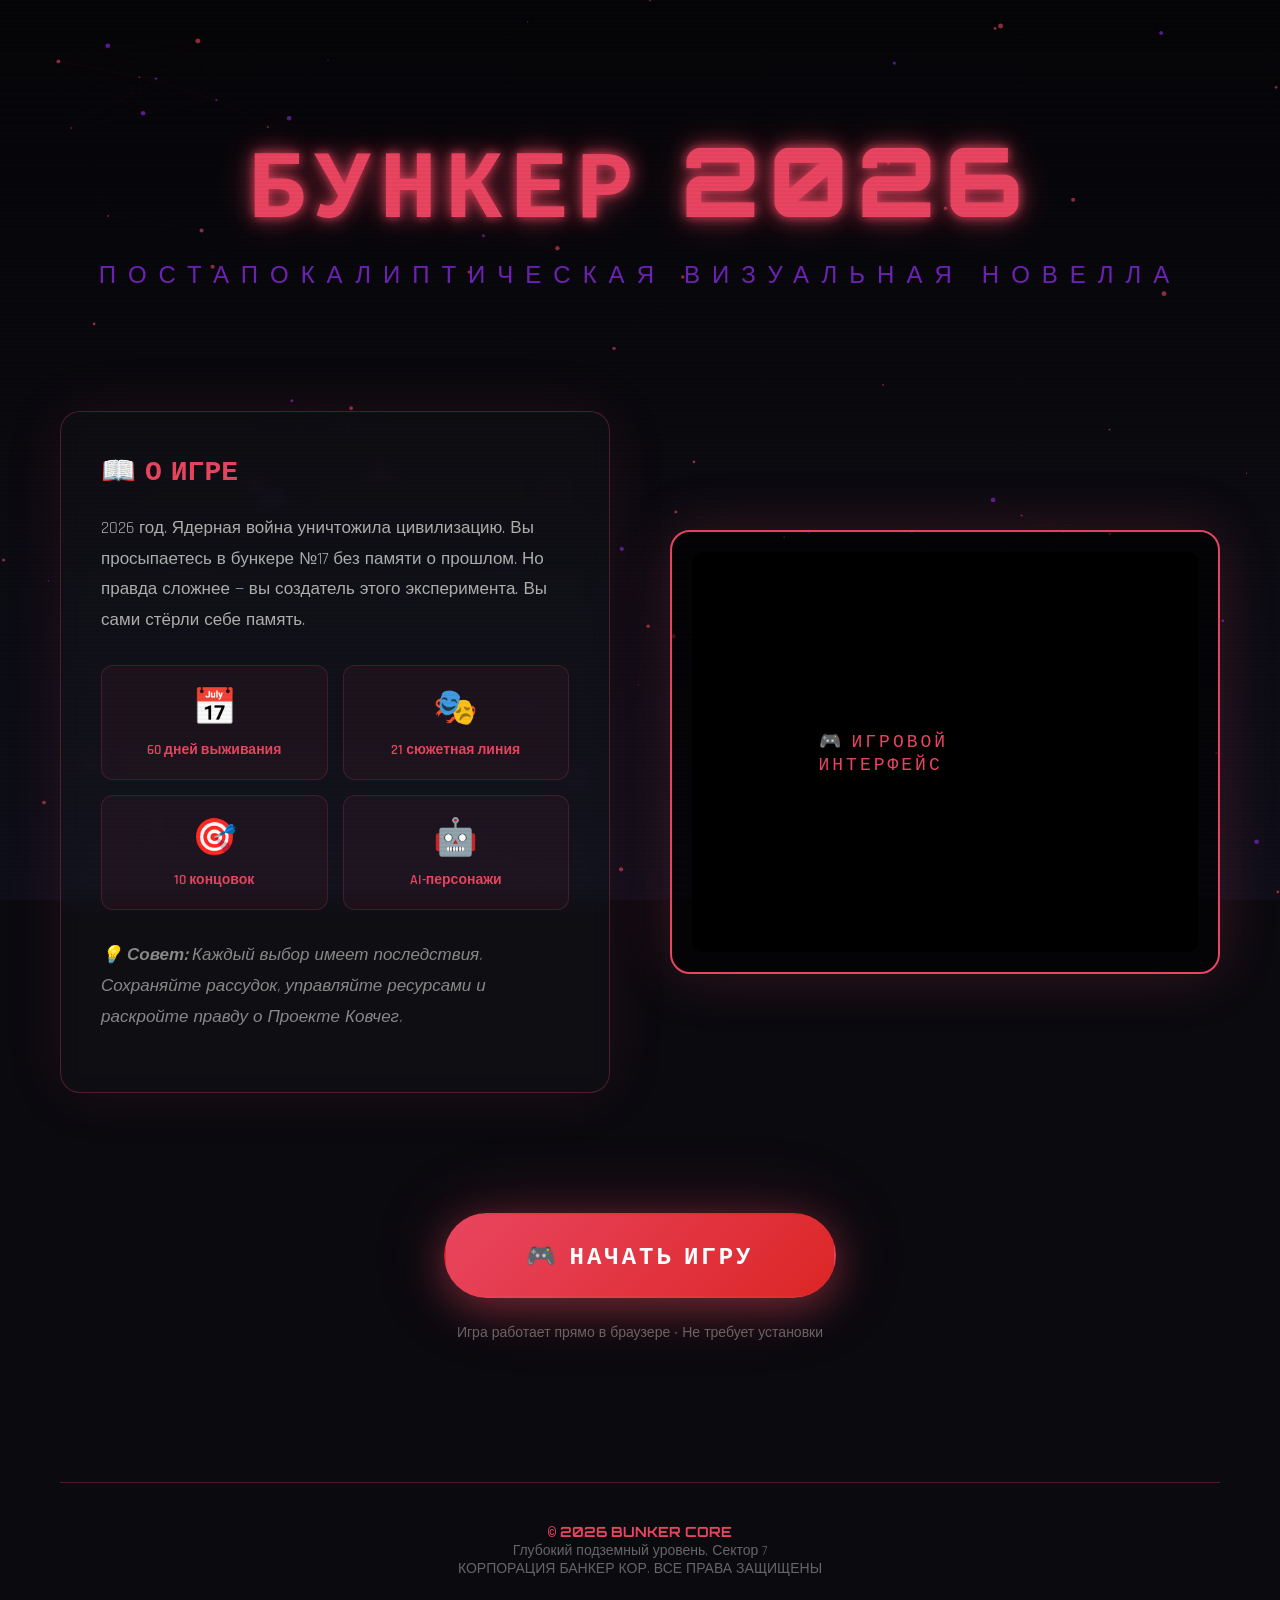
==== site.html @ 4c9a4326 "Add files via upload" ====
<!DOCTYPE html>
<html lang="ru">
<head>
    <meta charset="UTF-8">
    <meta name="viewport" content="width=device-width, initial-scale=1.0">
    <title>БУНКЕР 2026 — Постапокалиптическая визуальная новелла</title>
    <style>
        @import url('https://fonts.googleapis.com/css2?family=Orbitron:wght@400;700;900&family=Rajdhani:wght@300;500;700&display=swap');
        
        * {
            margin: 0;
            padding: 0;
            box-sizing: border-box;
        }

        :root {
            --neon-red: #e94560;
            --neon-purple: #8a2be2;
            --dark-bg: #0a0a0f;
            --darker: #050508;
        }

        body {
            font-family: 'Rajdhani', sans-serif;
            background: var(--dark-bg);
            color: #e0e0e0;
            overflow-x: hidden;
            min-height: 100vh;
        }

        /* Анимированный фон */
        #particles-canvas {
            position: fixed;
            top: 0;
            left: 0;
            width: 100%;
            height: 100%;
            z-index: 0;
            background: linear-gradient(180deg, var(--darker) 0%, var(--dark-bg) 50%, #0f0f1a 100%);
        }

        .container {
            position: relative;
            z-index: 1;
            max-width: 1200px;
            margin: 0 auto;
            padding: 40px 20px;
        }

        /* Шапка с глитч-эффектом */
        header {
            text-align: center;
            padding: 80px 20px 60px;
        }

        .glitch {
            font-family: 'Orbitron', monospace;
            font-size: clamp(48px, 10vw, 96px);
            font-weight: 900;
            color: var(--neon-red);
            text-transform: uppercase;
            letter-spacing: 8px;
            position: relative;
            text-shadow: 
                0 0 10px rgba(233, 69, 96, 0.8),
                0 0 20px rgba(233, 69, 96, 0.6),
                0 0 40px rgba(233, 69, 96, 0.4);
            animation: glitch-skew 4s infinite;
        }

        .subtitle {
            font-size: clamp(16px, 3vw, 24px);
            color: var(--neon-purple);
            letter-spacing: 12px;
            margin-top: 15px;
            text-transform: uppercase;
            opacity: 0.8;
            animation: pulse 3s ease-in-out infinite;
        }

        /* Основной контент */
        .content {
            display: grid;
            grid-template-columns: 1fr 1fr;
            gap: 60px;
            align-items: center;
            margin: 60px 0;
        }

        .description {
            background: rgba(255, 255, 255, 0.02);
            border: 1px solid rgba(233, 69, 96, 0.3);
            border-radius: 20px;
            padding: 40px;
            backdrop-filter: blur(10px);
            box-shadow: 0 0 60px rgba(233, 69, 96, 0.1);
        }

        .description h2 {
            font-family: 'Orbitron', monospace;
            color: var(--neon-red);
            font-size: 28px;
            margin-bottom: 25px;
            display: flex;
            align-items: center;
            gap: 15px;
        }

        .description p {
            font-size: 17px;
            line-height: 1.8;
            color: #b0b0b0;
            margin-bottom: 20px;
        }

        /* Фичи */
        .features {
            display: grid;
            grid-template-columns: 1fr 1fr;
            gap: 15px;
            margin: 30px 0;
        }

        .feature {
            background: rgba(233, 69, 96, 0.05);
            border: 1px solid rgba(233, 69, 96, 0.2);
            border-radius: 12px;
            padding: 20px;
            text-align: center;
            transition: all 0.3s;
        }

        .feature:hover {
            transform: translateY(-5px);
            border-color: var(--neon-red);
            box-shadow: 0 10px 30px rgba(233, 69, 96, 0.3);
        }

        .feature-icon {
            font-size: 36px;
            margin-bottom: 10px;
            display: block;
        }

        .feature-text {
            font-size: 14px;
            color: var(--neon-red);
            font-weight: 600;
        }

        /* Кнопка */
        .play-section {
            text-align: center;
            padding: 60px 20px;
        }

        .play-button {
            display: inline-block;
            padding: 25px 80px;
            background: linear-gradient(135deg, var(--neon-red) 0%, #dc2626 100%);
            color: white;
            text-decoration: none;
            border-radius: 50px;
            font-family: 'Orbitron', monospace;
            font-size: 24px;
            font-weight: 700;
            text-transform: uppercase;
            letter-spacing: 3px;
            box-shadow: 
                0 10px 40px rgba(233, 69, 96, 0.4),
                0 0 80px rgba(233, 69, 96, 0.2);
            transition: all 0.3s;
            border: 2px solid transparent;
            position: relative;
            overflow: hidden;
            cursor: pointer;
        }

        .play-button:hover {
            transform: translateY(-5px) scale(1.05);
            box-shadow: 
                0 15px 50px rgba(233, 69, 96, 0.6),
                0 0 100px rgba(233, 69, 96, 0.4);
            border-color: rgba(255, 255, 255, 0.3);
        }

        /* Скриншоты/превью */
        .preview {
            background: rgba(0, 0, 0, 0.6);
            border: 2px solid var(--neon-red);
            border-radius: 20px;
            padding: 20px;
            box-shadow: 0 0 60px rgba(233, 69, 96, 0.2);
        }

        .preview-frame {
            width: 100%;
            height: 400px;
            background: #000;
            border-radius: 10px;
            display: flex;
            align-items: center;
            justify-content: center;
            color: #666;
            font-size: 18px;
            position: relative;
            overflow: hidden;
        }

        .preview-frame::before {
            content: '🎮 ИГРОВОЙ ИНТЕРФЕЙС';
            position: absolute;
            top: 50%;
            left: 50%;
            transform: translate(-50%, -50%);
            font-family: 'Orbitron', monospace;
            color: var(--neon-red);
            letter-spacing: 3px;
        }

        /* Футер */
        footer {
            text-align: center;
            padding: 40px 20px;
            margin-top: 80px;
            border-top: 1px solid rgba(233, 69, 96, 0.3);
            color: #666;
            font-size: 14px;
        }

        footer strong {
            color: var(--neon-red);
            font-family: 'Orbitron', monospace;
        }

        /* Адаптивность */
        @media (max-width: 768px) {
            .content {
                grid-template-columns: 1fr;
                gap: 40px;
            }
            .features {
                grid-template-columns: 1fr;
            }
        }

        /* Анимации */
        @keyframes pulse {
            0%, 100% { opacity: 0.6; }
            50% { opacity: 1; }
        }

        @keyframes glitch-skew {
            0%, 100% { transform: skew(0deg); }
            10% { transform: skew(-2deg); }
            20% { transform: skew(2deg); }
            30% { transform: skew(0deg); }
        }

        .scanlines {
            position: fixed;
            top: 0;
            left: 0;
            width: 100%;
            height: 100%;
            background: linear-gradient(
                to bottom,
                rgba(255,255,255,0),
                rgba(255,255,255,0) 50%,
                rgba(0,0,0,0.1) 50%,
                rgba(0,0,0,0.1)
            );
            background-size: 100% 4px;
            z-index: 9999;
            pointer-events: none;
            opacity: 0.3;
        }
    </style>
</head>
<body>
    <canvas id="particles-canvas"></canvas>
    <div class="scanlines"></div>

    <div class="container">
        <header>
            <h1 class="glitch" data-text="БУНКЕР 2026">БУНКЕР 2026</h1>
            <p class="subtitle">Постапокалиптическая визуальная новелла</p>
        </header>

        <div class="content">
            <div class="description">
                <h2>📖 О ИГРЕ</h2>
                <p>
                    2026 год. Ядерная война уничтожила цивилизацию. Вы просыпаетесь в бункере №17 
                    без памяти о прошлом. Но правда сложнее — вы создатель этого эксперимента. 
                    Вы сами стёрли себе память.
                </p>
                
                <div class="features">
                    <div class="feature">
                        <span class="feature-icon">📅</span>
                        <div class="feature-text">60 дней выживания</div>
                    </div>
                    <div class="feature">
                        <span class="feature-icon">🎭</span>
                        <div class="feature-text">21 сюжетная линия</div>
                    </div>
                    <div class="feature">
                        <span class="feature-icon">🎯</span>
                        <div class="feature-text">10 концовок</div>
                    </div>
                    <div class="feature">
                        <span class="feature-icon">🤖</span>
                        <div class="feature-text">AI-персонажи</div>
                    </div>
                </div>

                <p style="margin-top: 25px; font-style: italic; color: #888;">
                    💡 <strong>Совет:</strong> Каждый выбор имеет последствия. 
                    Сохраняйте рассудок, управляйте ресурсами и раскройте правду о Проекте Ковчег.
                </p>
            </div>

            <div class="preview">
                <div class="preview-frame"></div>
            </div>
        </div>

        <div class="play-section">
            <a href="index.html" class="play-button">🎮 НАЧАТЬ ИГРУ</a>
            <p style="margin-top: 20px; color: #666; font-size: 14px;">
                Игра работает прямо в браузере • Не требует установки
            </p>
        </div>

        <footer>
            <p><strong>© 2026 BUNKER CORE</strong></p>
            <p>Глубокий подземный уровень, Сектор 7<br>
            КОРПОРАЦИЯ БАНКЕР КОР. ВСЕ ПРАВА ЗАЩИЩЕНЫ</p>
        </footer>
    </div>

    <script>
        // Анимация частиц
        const canvas = document.getElementById('particles-canvas');
        const ctx = canvas.getContext('2d');
        
        canvas.width = window.innerWidth;
        canvas.height = window.innerHeight;

        const particles = [];
        const particleCount = 100;

        class Particle {
            constructor() {
                this.x = Math.random() * canvas.width;
                this.y = Math.random() * canvas.height;
                this.size = Math.random() * 2 + 0.5;
                this.speedX = Math.random() * 1 - 0.5;
                this.speedY = Math.random() * 1 - 0.5;
                this.color = Math.random() > 0.5 ? '#e94560' : '#8a2be2';
            }

            update() {
                this.x += this.speedX;
                this.y += this.speedY;

                if (this.x > canvas.width) this.x = 0;
                if (this.x < 0) this.x = canvas.width;
                if (this.y > canvas.height) this.y = 0;
                if (this.y < 0) this.y = canvas.height;
            }

            draw() {
                ctx.fillStyle = this.color;
                ctx.globalAlpha = 0.6;
                ctx.beginPath();
                ctx.arc(this.x, this.y, this.size, 0, Math.PI * 2);
                ctx.fill();
            }
        }

        function init() {
            for (let i = 0; i < particleCount; i++) {
                particles.push(new Particle());
            }
        }

        function animate() {
            ctx.clearRect(0, 0, canvas.width, canvas.height);
            
            for (let i = 0; i < particles.length; i++) {
                particles[i].update();
                particles[i].draw();
                
                for (let j = i; j < particles.length; j++) {
                    const dx = particles[i].x - particles[j].x;
                    const dy = particles[i].y - particles[j].y;
                    const distance = Math.sqrt(dx * dx + dy * dy);
                    
                    if (distance < 100) {
                        ctx.beginPath();
                        ctx.strokeStyle = 'rgba(233, 69, 96, 0.1)';
                        ctx.lineWidth = 0.5;
                        ctx.moveTo(particles[i].x, particles[i].y);
                        ctx.lineTo(particles[j].x, particles[j].y);
                        ctx.stroke();
                    }
                }
            }
            
            requestAnimationFrame(animate);
        }

        init();
        animate();

        window.addEventListener('resize', () => {
            canvas.width = window.innerWidth;
            canvas.height = window.innerHeight;
        });
    </script>
</body>
</html>
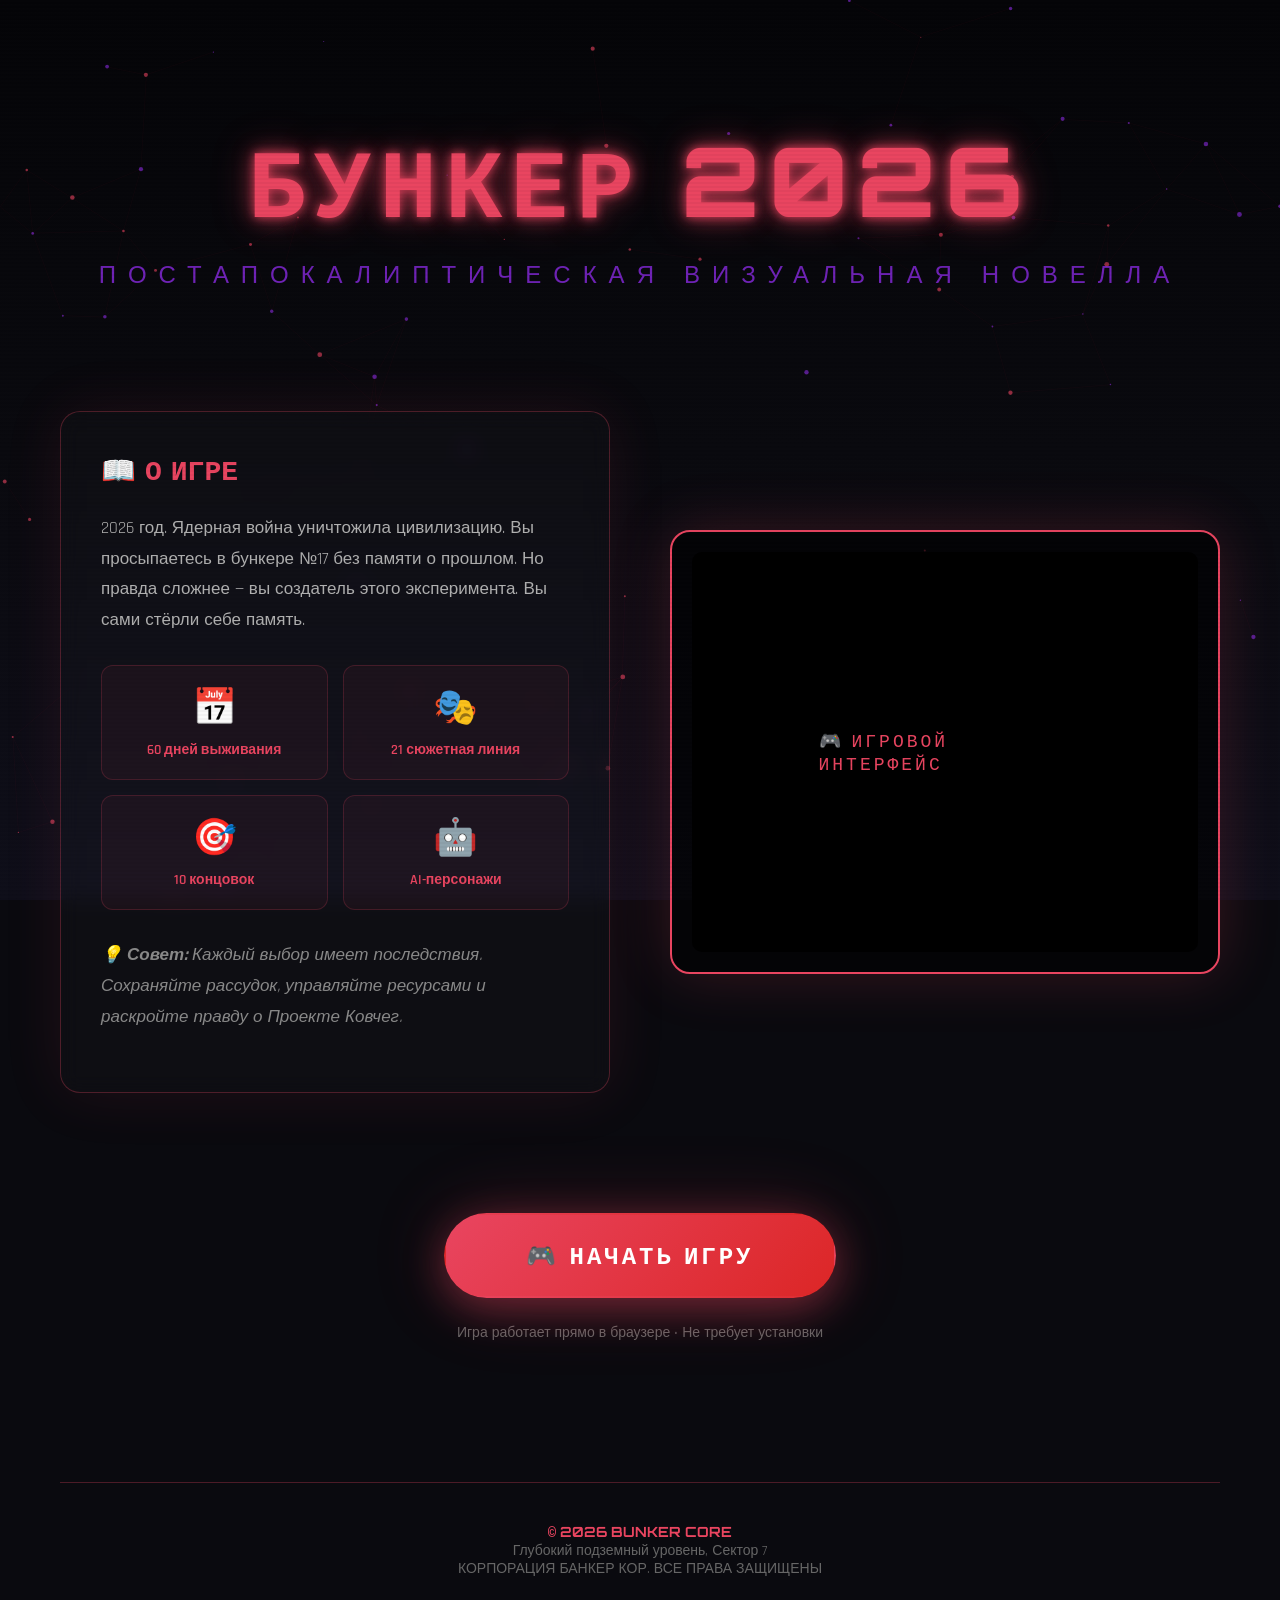
==== commit 07f1b156: "index.html" ====
--- a/site.html
+++ b/site.html
@@ -8,7 +8,7 @@
         @import url('https://fonts.googleapis.com/css2?family=Orbitron:wght@400;700;900&family=Rajdhani:wght@300;500;700&display=swap');
         
         * {
-            margin: 0;
+            margin: 0; 
             padding: 0;
             box-sizing: border-box;
         }
@@ -421,4 +421,4 @@
         });
     </script>
 </body>
-</html>+</html>
